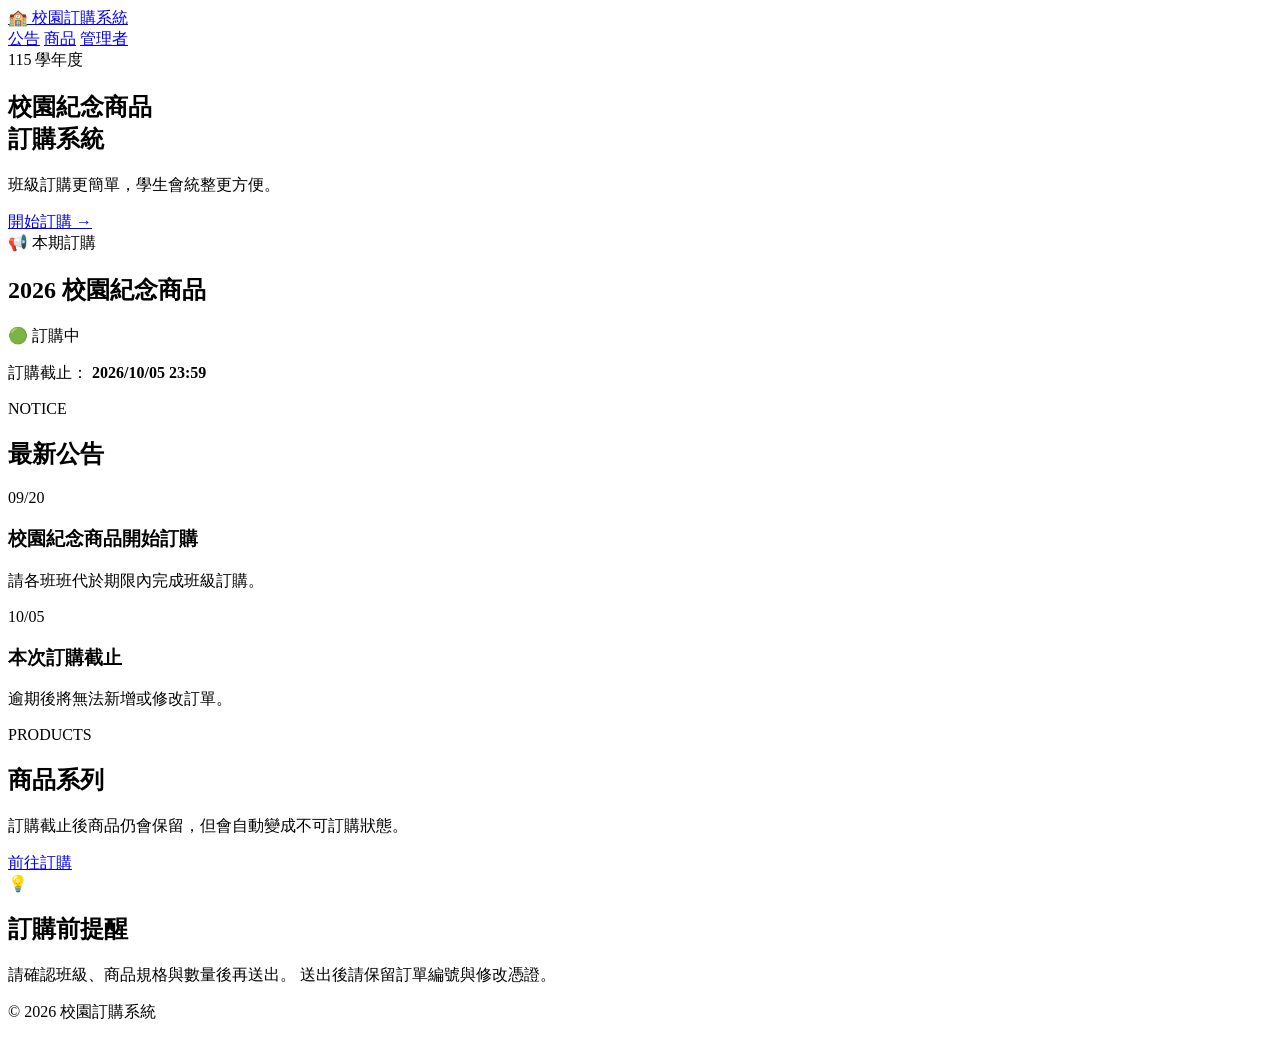
==== index.html @ 56c53947 "Add initial index.html for campus ordering system" ====
<!DOCTYPE html>
<html lang="zh-Hant">
<head>
  <meta charset="UTF-8">
  <meta name="viewport" content="width=device-width, initial-scale=1.0">
  <title>校園訂購系統</title>
  <link rel="stylesheet" href="css/style.css">
</head>

<body>

<header class="site-header">
  <div class="container nav">
    <a href="index.html" class="logo">🏫 校園訂購系統</a>

    <nav>
      <a href="#notice">公告</a>
      <a href="#products">商品</a>
      <a href="admin.html">管理者</a>
    </nav>
  </div>
</header>


<main>

  <!-- 首頁主視覺 -->
  <section class="hero">
    <div class="container hero-grid">

      <div>
        <span class="tag">115 學年度</span>

        <h1>
          校園紀念商品<br>
          訂購系統
        </h1>

        <p>
          班級訂購更簡單，學生會統整更方便。
        </p>

        <a href="order.html" class="btn primary">
          開始訂購 →
        </a>
      </div>


      <div class="hero-card">
        <span>📢 本期訂購</span>

        <h2>2026 校園紀念商品</h2>

        <div class="status open">
          🟢 訂購中
        </div>

        <p>
          訂購截止：
          <strong>2026/10/05 23:59</strong>
        </p>
      </div>

    </div>
  </section>


  <!-- 公告 -->
  <section class="section" id="notice">

    <div class="container">

      <div class="section-title">
        <span class="tag">NOTICE</span>
        <h2>最新公告</h2>
      </div>


      <div class="notice-list">

        <article class="notice-card">
          <div class="notice-date">
            09/20
          </div>

          <div>
            <h3>校園紀念商品開始訂購</h3>
            <p>
              請各班班代於期限內完成班級訂購。
            </p>
          </div>
        </article>


        <article class="notice-card">
          <div class="notice-date">
            10/05
          </div>

          <div>
            <h3>本次訂購截止</h3>
            <p>
              逾期後將無法新增或修改訂單。
            </p>
          </div>
        </article>

      </div>

    </div>

  </section>


  <!-- 商品 -->
  <section class="section light" id="products">

    <div class="container">

      <div class="section-title">
        <span class="tag">PRODUCTS</span>
        <h2>商品系列</h2>
        <p>
          訂購截止後商品仍會保留，但會自動變成不可訂購狀態。
        </p>
      </div>


      <div id="homeProducts" class="product-grid">
        <!-- JS 自動產生商品 -->
      </div>


      <div class="center">
        <a href="order.html" class="btn primary">
          前往訂購
        </a>
      </div>

    </div>

  </section>


  <!-- 提醒 -->
  <section class="section">

    <div class="container">

      <div class="reminder">

        <div class="reminder-icon">
          💡
        </div>

        <div>
          <h2>訂購前提醒</h2>

          <p>
            請確認班級、商品規格與數量後再送出。
            送出後請保留訂單編號與修改憑證。
          </p>
        </div>

      </div>

    </div>

  </section>

</main>


<footer class="footer">

  <div class="container">
    <p>© 2026 校園訂購系統</p>
  </div>

</footer>


<script src="js/main.js"></script>

</body>
</html>
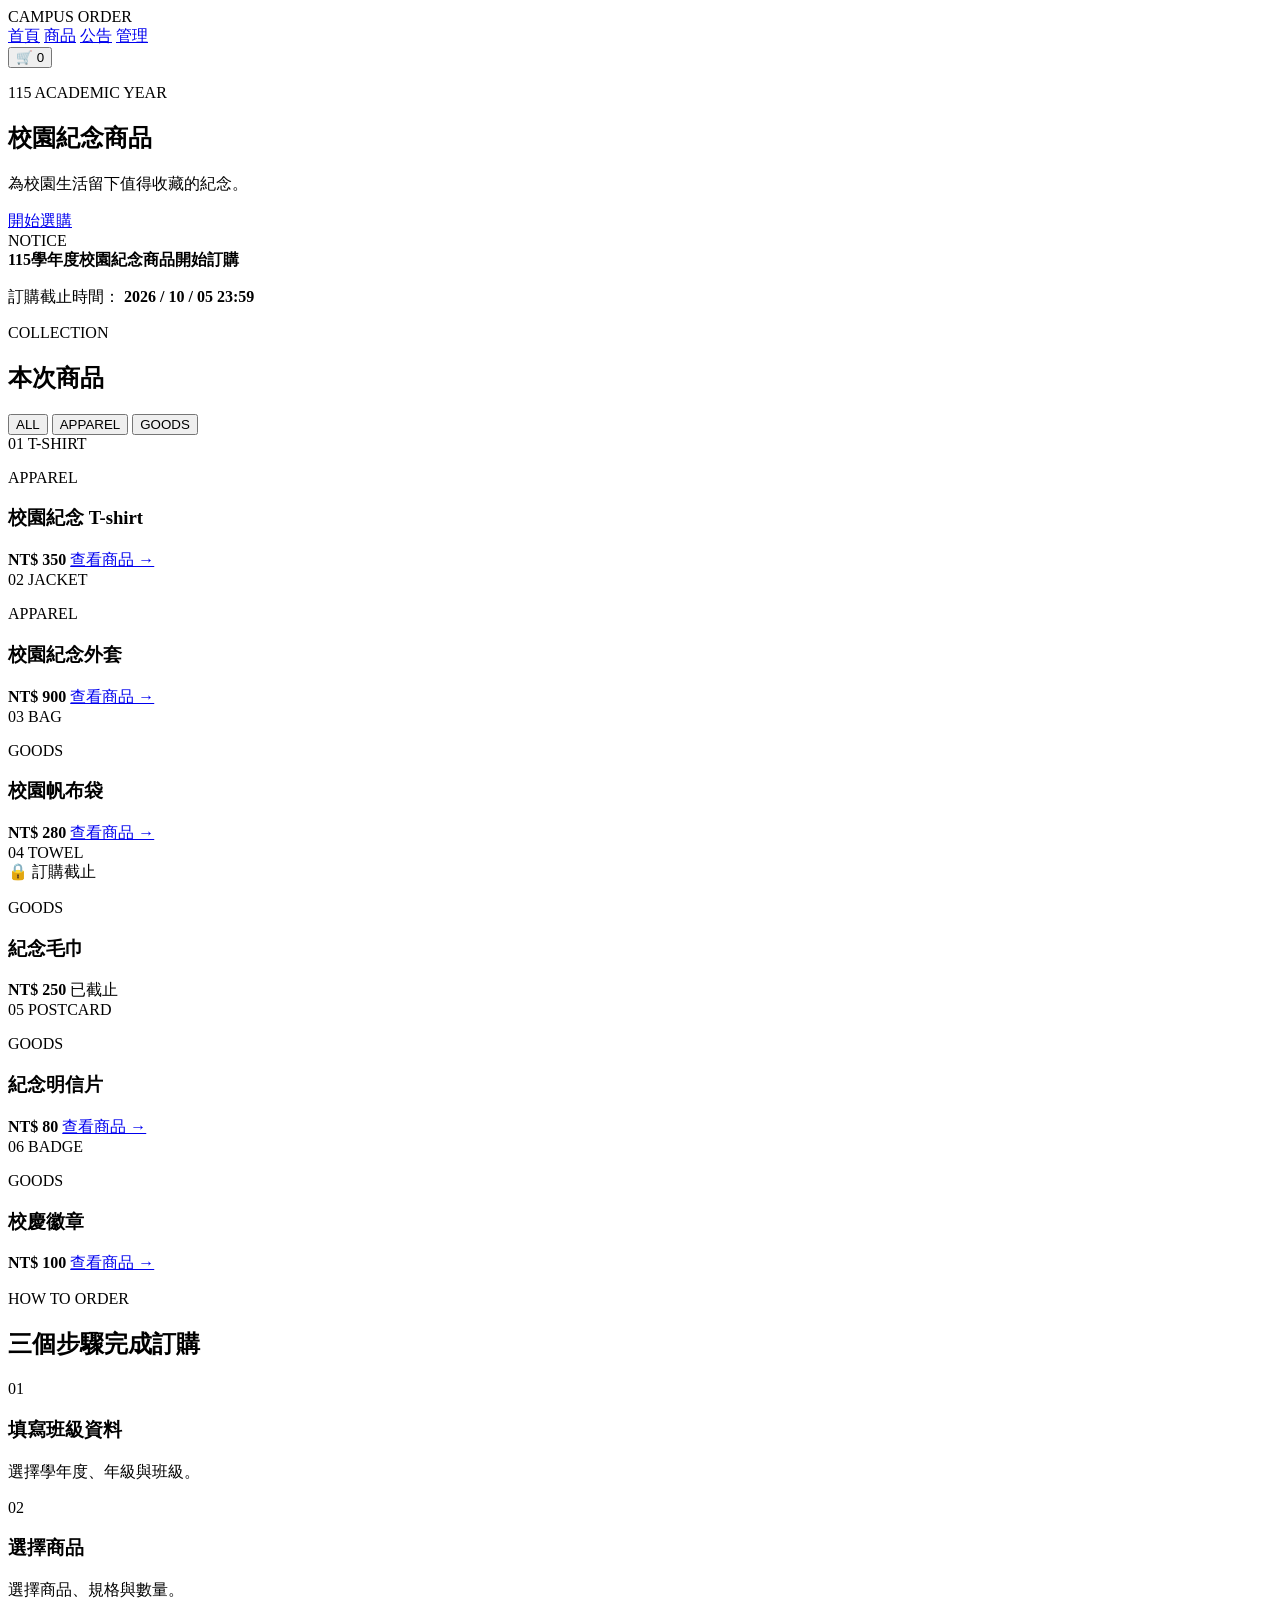
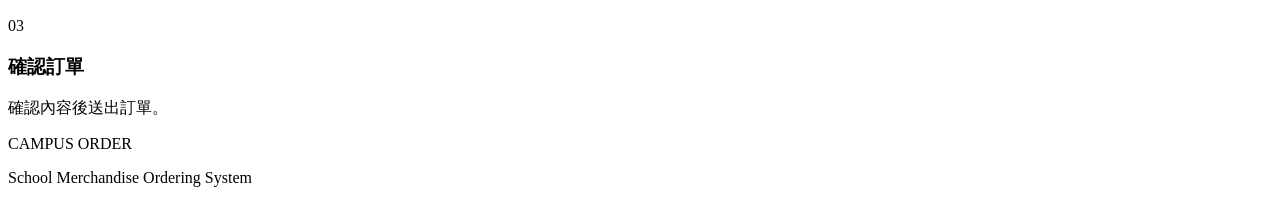
==== commit 7755b678: "Refactor index.html for improved structure and content" ====
--- a/index.html
+++ b/index.html
@@ -1,186 +1,457 @@
 <!DOCTYPE html>
 <html lang="zh-Hant">
 <head>
-  <meta charset="UTF-8">
-  <meta name="viewport" content="width=device-width, initial-scale=1.0">
-  <title>校園訂購系統</title>
-  <link rel="stylesheet" href="css/style.css">
+    <meta charset="UTF-8">
+    <meta name="viewport" content="width=device-width, initial-scale=1.0">
+
+    <title>校園訂購</title>
+
+    <link rel="stylesheet" href="css/style.css">
 </head>
 
 <body>
 
-<header class="site-header">
-  <div class="container nav">
-    <a href="index.html" class="logo">🏫 校園訂購系統</a>
+<!-- ===== 導覽列 ===== -->
+<header class="navbar">
+
+    <div class="logo">
+        CAMPUS
+        <span>ORDER</span>
+    </div>
 
     <nav>
-      <a href="#notice">公告</a>
-      <a href="#products">商品</a>
-      <a href="admin.html">管理者</a>
+        <a href="#" class="active">首頁</a>
+        <a href="#products">商品</a>
+        <a href="#notice">公告</a>
+        <a href="admin.html">管理</a>
     </nav>
-  </div>
+
+    <button class="cart-button">
+        🛒
+        <span>0</span>
+    </button>
+
 </header>
 
 
-<main>
-
-  <!-- 首頁主視覺 -->
-  <section class="hero">
-    <div class="container hero-grid">
-
-      <div>
-        <span class="tag">115 學年度</span>
+<!-- ===== 主視覺 ===== -->
+<section class="hero">
+
+    <div class="hero-content">
+
+        <p class="small-title">
+            115 ACADEMIC YEAR
+        </p>
 
         <h1>
-          校園紀念商品<br>
-          訂購系統
+            校園紀念商品
         </h1>
 
+        <p class="hero-text">
+            為校園生活留下值得收藏的紀念。
+        </p>
+
+        <a href="#products" class="main-button">
+            開始選購
+        </a>
+
+    </div>
+
+</section>
+
+
+<!-- ===== 公告 ===== -->
+<section class="notice" id="notice">
+
+    <div class="notice-title">
+        NOTICE
+    </div>
+
+    <div class="notice-content">
+        <strong>115學年度校園紀念商品開始訂購</strong>
+
         <p>
-          班級訂購更簡單，學生會統整更方便。
+            訂購截止時間：
+            <b>2026 / 10 / 05 23:59</b>
         </p>
-
-        <a href="order.html" class="btn primary">
-          開始訂購 →
-        </a>
-      </div>
-
-
-      <div class="hero-card">
-        <span>📢 本期訂購</span>
-
-        <h2>2026 校園紀念商品</h2>
-
-        <div class="status open">
-          🟢 訂購中
+    </div>
+
+</section>
+
+
+<!-- ===== 商品 ===== -->
+<section class="products-section" id="products">
+
+    <div class="section-header">
+
+        <div>
+            <p class="small-title">COLLECTION</p>
+
+            <h2>本次商品</h2>
         </div>
 
-        <p>
-          訂購截止：
-          <strong>2026/10/05 23:59</strong>
+        <div class="category-menu">
+
+            <button class="selected">
+                ALL
+            </button>
+
+            <button>
+                APPAREL
+            </button>
+
+            <button>
+                GOODS
+            </button>
+
+        </div>
+
+    </div>
+
+
+    <div class="product-grid">
+
+        <!-- 商品 1 -->
+        <article class="product">
+
+            <div class="product-image image-1">
+
+                <span class="product-number">
+                    01
+                </span>
+
+                <span class="fake-product">
+                    T-SHIRT
+                </span>
+
+            </div>
+
+            <div class="product-info">
+
+                <p class="product-category">
+                    APPAREL
+                </p>
+
+                <h3>
+                    校園紀念 T-shirt
+                </h3>
+
+                <div class="product-bottom">
+
+                    <strong>
+                        NT$ 350
+                    </strong>
+
+                    <a href="order.html">
+                        查看商品 →
+                    </a>
+
+                </div>
+
+            </div>
+
+        </article>
+
+
+        <!-- 商品 2 -->
+        <article class="product">
+
+            <div class="product-image image-2">
+
+                <span class="product-number">
+                    02
+                </span>
+
+                <span class="fake-product">
+                    JACKET
+                </span>
+
+            </div>
+
+            <div class="product-info">
+
+                <p class="product-category">
+                    APPAREL
+                </p>
+
+                <h3>
+                    校園紀念外套
+                </h3>
+
+                <div class="product-bottom">
+
+                    <strong>
+                        NT$ 900
+                    </strong>
+
+                    <a href="order.html">
+                        查看商品 →
+                    </a>
+
+                </div>
+
+            </div>
+
+        </article>
+
+
+        <!-- 商品 3 -->
+        <article class="product">
+
+            <div class="product-image image-3">
+
+                <span class="product-number">
+                    03
+                </span>
+
+                <span class="fake-product">
+                    BAG
+                </span>
+
+            </div>
+
+            <div class="product-info">
+
+                <p class="product-category">
+                    GOODS
+                </p>
+
+                <h3>
+                    校園帆布袋
+                </h3>
+
+                <div class="product-bottom">
+
+                    <strong>
+                        NT$ 280
+                    </strong>
+
+                    <a href="order.html">
+                        查看商品 →
+                    </a>
+
+                </div>
+
+            </div>
+
+        </article>
+
+
+        <!-- 商品 4：已截止 -->
+        <article class="product closed">
+
+            <div class="product-image image-4">
+
+                <span class="product-number">
+                    04
+                </span>
+
+                <span class="fake-product">
+                    TOWEL
+                </span>
+
+                <div class="closed-label">
+                    🔒 訂購截止
+                </div>
+
+            </div>
+
+            <div class="product-info">
+
+                <p class="product-category">
+                    GOODS
+                </p>
+
+                <h3>
+                    紀念毛巾
+                </h3>
+
+                <div class="product-bottom">
+
+                    <strong>
+                        NT$ 250
+                    </strong>
+
+                    <span class="disabled-text">
+                        已截止
+                    </span>
+
+                </div>
+
+            </div>
+
+        </article>
+
+
+        <!-- 商品 5 -->
+        <article class="product">
+
+            <div class="product-image image-5">
+
+                <span class="product-number">
+                    05
+                </span>
+
+                <span class="fake-product">
+                    POSTCARD
+                </span>
+
+            </div>
+
+            <div class="product-info">
+
+                <p class="product-category">
+                    GOODS
+                </p>
+
+                <h3>
+                    紀念明信片
+                </h3>
+
+                <div class="product-bottom">
+
+                    <strong>
+                        NT$ 80
+                    </strong>
+
+                    <a href="order.html">
+                        查看商品 →
+                    </a>
+
+                </div>
+
+            </div>
+
+        </article>
+
+
+        <!-- 商品 6 -->
+        <article class="product">
+
+            <div class="product-image image-6">
+
+                <span class="product-number">
+                    06
+                </span>
+
+                <span class="fake-product">
+                    BADGE
+                </span>
+
+            </div>
+
+            <div class="product-info">
+
+                <p class="product-category">
+                    GOODS
+                </p>
+
+                <h3>
+                    校慶徽章
+                </h3>
+
+                <div class="product-bottom">
+
+                    <strong>
+                        NT$ 100
+                    </strong>
+
+                    <a href="order.html">
+                        查看商品 →
+                    </a>
+
+                </div>
+
+            </div>
+
+        </article>
+
+    </div>
+
+</section>
+
+
+<!-- ===== 訂購流程 ===== -->
+<section class="process">
+
+    <div class="process-title">
+
+        <p class="small-title">
+            HOW TO ORDER
         </p>
-      </div>
-
-    </div>
-  </section>
-
-
-  <!-- 公告 -->
-  <section class="section" id="notice">
-
-    <div class="container">
-
-      <div class="section-title">
-        <span class="tag">NOTICE</span>
-        <h2>最新公告</h2>
-      </div>
-
-
-      <div class="notice-list">
-
-        <article class="notice-card">
-          <div class="notice-date">
-            09/20
-          </div>
-
-          <div>
-            <h3>校園紀念商品開始訂購</h3>
+
+        <h2>
+            三個步驟完成訂購
+        </h2>
+
+    </div>
+
+
+    <div class="steps">
+
+        <div class="step">
+
+            <span>01</span>
+
+            <h3>
+                填寫班級資料
+            </h3>
+
             <p>
-              請各班班代於期限內完成班級訂購。
+                選擇學年度、年級與班級。
             </p>
-          </div>
-        </article>
-
-
-        <article class="notice-card">
-          <div class="notice-date">
-            10/05
-          </div>
-
-          <div>
-            <h3>本次訂購截止</h3>
+
+        </div>
+
+
+        <div class="step">
+
+            <span>02</span>
+
+            <h3>
+                選擇商品
+            </h3>
+
             <p>
-              逾期後將無法新增或修改訂單。
+                選擇商品、規格與數量。
             </p>
-          </div>
-        </article>
-
-      </div>
-
-    </div>
-
-  </section>
-
-
-  <!-- 商品 -->
-  <section class="section light" id="products">
-
-    <div class="container">
-
-      <div class="section-title">
-        <span class="tag">PRODUCTS</span>
-        <h2>商品系列</h2>
-        <p>
-          訂購截止後商品仍會保留，但會自動變成不可訂購狀態。
-        </p>
-      </div>
-
-
-      <div id="homeProducts" class="product-grid">
-        <!-- JS 自動產生商品 -->
-      </div>
-
-
-      <div class="center">
-        <a href="order.html" class="btn primary">
-          前往訂購
-        </a>
-      </div>
-
-    </div>
-
-  </section>
-
-
-  <!-- 提醒 -->
-  <section class="section">
-
-    <div class="container">
-
-      <div class="reminder">
-
-        <div class="reminder-icon">
-          💡
+
         </div>
 
-        <div>
-          <h2>訂購前提醒</h2>
-
-          <p>
-            請確認班級、商品規格與數量後再送出。
-            送出後請保留訂單編號與修改憑證。
-          </p>
+
+        <div class="step">
+
+            <span>03</span>
+
+            <h3>
+                確認訂單
+            </h3>
+
+            <p>
+                確認內容後送出訂單。
+            </p>
+
         </div>
 
-      </div>
-
-    </div>
-
-  </section>
-
-</main>
-
-
-<footer class="footer">
-
-  <div class="container">
-    <p>© 2026 校園訂購系統</p>
-  </div>
+    </div>
+
+</section>
+
+
+<!-- ===== Footer ===== -->
+<footer>
+
+    <div class="logo">
+        CAMPUS
+        <span>ORDER</span>
+    </div>
+
+    <p>
+        School Merchandise Ordering System
+    </p>
 
 </footer>
 
-
-<script src="js/main.js"></script>
 
 </body>
 </html>
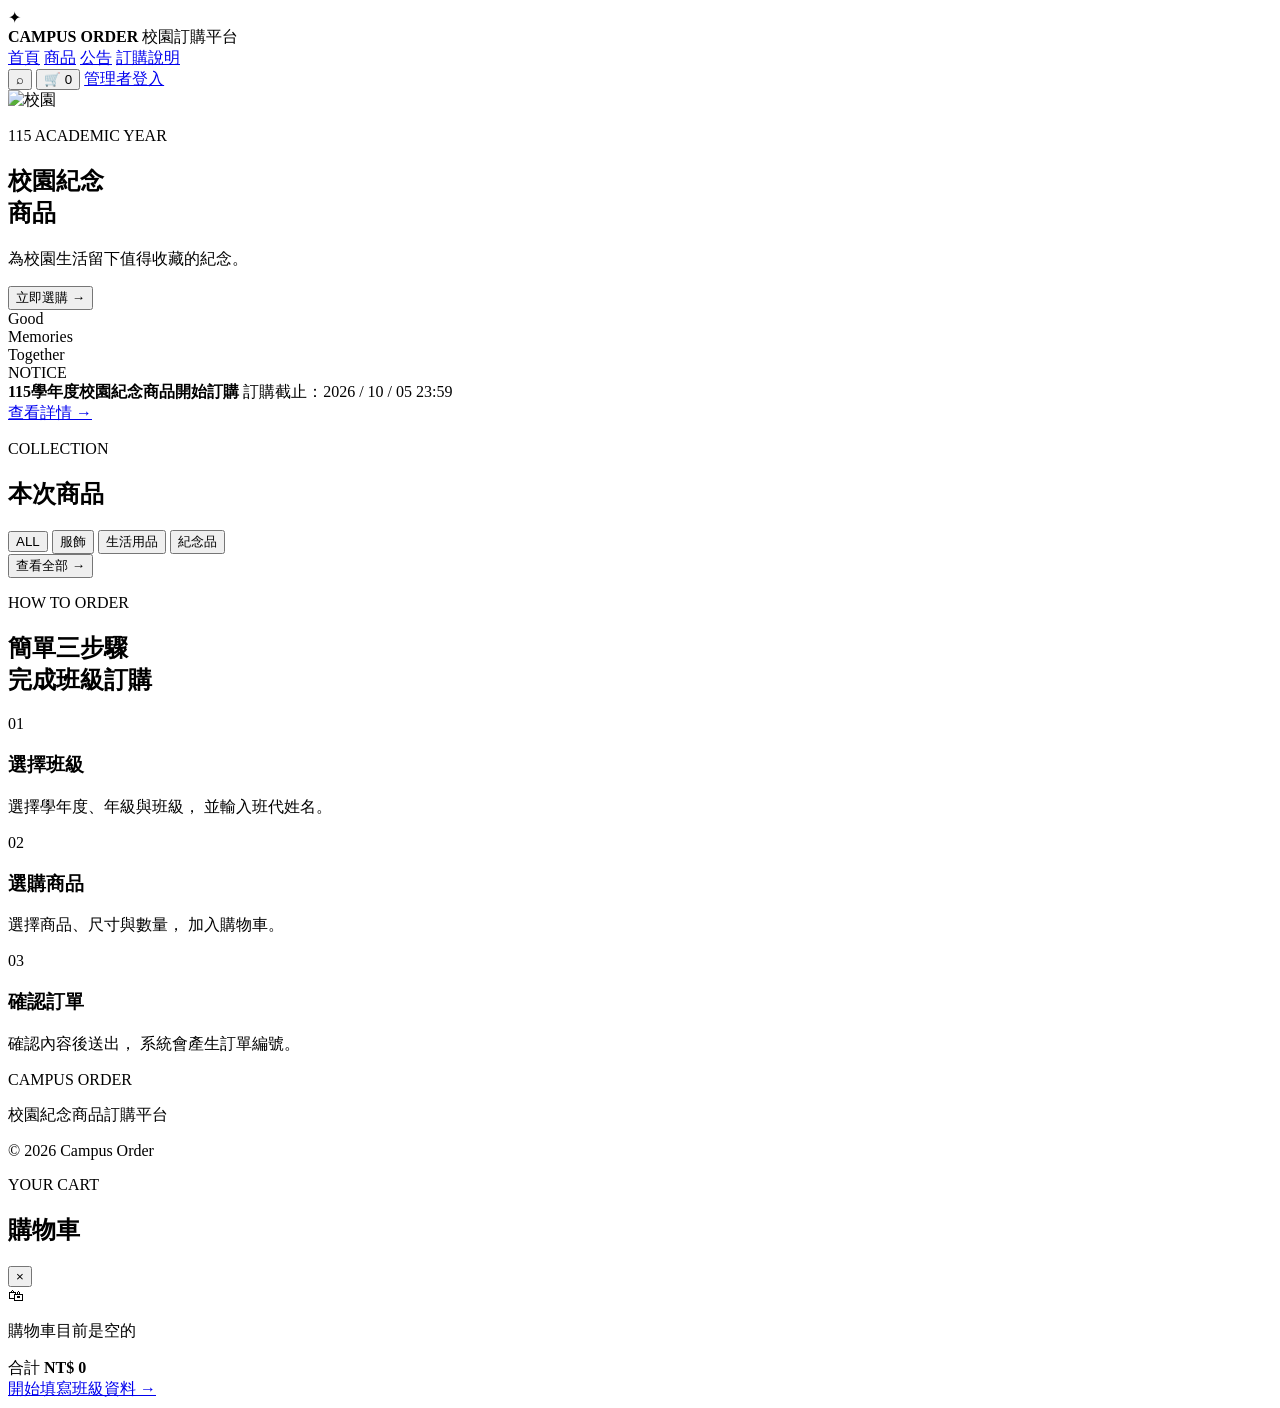
==== commit b2e4715d: "Refactor header and title for Campus Order Updated the title and header structure for clarity. Enhan" ====
--- a/index.html
+++ b/index.html
@@ -4,454 +4,378 @@
     <meta charset="UTF-8">
     <meta name="viewport" content="width=device-width, initial-scale=1.0">
 
-    <title>校園訂購</title>
+    <title>Campus Order｜校園訂購平台</title>
+
+    <link rel="preconnect" href="https://fonts.googleapis.com">
+    <link rel="preconnect" href="https://fonts.gstatic.com" crossorigin>
+
+    <link href="https://fonts.googleapis.com/css2?family=Noto+Sans+TC:wght@300;400;500;600&family=Playfair+Display:wght@400;500&display=swap" rel="stylesheet">
 
     <link rel="stylesheet" href="css/style.css">
 </head>
 
 <body>
 
-<!-- ===== 導覽列 ===== -->
-<header class="navbar">
-
-    <div class="logo">
-        CAMPUS
-        <span>ORDER</span>
-    </div>
-
-    <nav>
+<!-- ================= HEADER ================= -->
+
+<header class="header">
+
+    <div class="brand">
+        <div class="brand-mark">✦</div>
+
+        <div class="brand-text">
+            <strong>CAMPUS ORDER</strong>
+            <span>校園訂購平台</span>
+        </div>
+    </div>
+
+
+    <nav class="nav">
+
         <a href="#" class="active">首頁</a>
         <a href="#products">商品</a>
         <a href="#notice">公告</a>
-        <a href="admin.html">管理</a>
+        <a href="#about">訂購說明</a>
+
     </nav>
 
-    <button class="cart-button">
-        🛒
-        <span>0</span>
-    </button>
+
+    <div class="header-actions">
+
+        <button class="icon-button" id="searchBtn">
+            <span>⌕</span>
+        </button>
+
+        <button class="cart-button" id="cartBtn">
+
+            <span class="cart-icon">🛒</span>
+
+            <span class="cart-count" id="cartCount">
+                0
+            </span>
+
+        </button>
+
+        <a href="admin.html" class="admin-button">
+            管理者登入
+        </a>
+
+    </div>
 
 </header>
 
 
-<!-- ===== 主視覺 ===== -->
+<!-- ================= HERO ================= -->
+
 <section class="hero">
 
+    <div class="hero-image">
+
+        <!-- 之後把自己的校園照片放到 images/hero.jpg -->
+
+        <img
+            src="images/hero.jpg"
+            alt="校園"
+        >
+
+        <div class="hero-overlay"></div>
+
+    </div>
+
+
     <div class="hero-content">
 
-        <p class="small-title">
+        <p class="eyebrow">
             115 ACADEMIC YEAR
         </p>
 
         <h1>
-            校園紀念商品
+            校園紀念<br>
+            商品
         </h1>
 
-        <p class="hero-text">
+        <p class="hero-description">
             為校園生活留下值得收藏的紀念。
         </p>
 
-        <a href="#products" class="main-button">
-            開始選購
-        </a>
-
+        <button
+            class="primary-button"
+            onclick="scrollToProducts()"
+        >
+            立即選購
+            <span>→</span>
+        </button>
+
+    </div>
+
+
+    <div class="hero-side-text">
+        Good<br>
+        Memories<br>
+        Together
+    </div>
+
+
+    <div class="hero-slider">
+        <span class="slider-active"></span>
+        <span></span>
+        <span></span>
     </div>
 
 </section>
 
 
-<!-- ===== 公告 ===== -->
+<!-- ================= NOTICE ================= -->
+
 <section class="notice" id="notice">
 
-    <div class="notice-title">
+    <div class="notice-label">
         NOTICE
     </div>
 
+    <div class="notice-line"></div>
+
     <div class="notice-content">
-        <strong>115學年度校園紀念商品開始訂購</strong>
-
-        <p>
-            訂購截止時間：
-            <b>2026 / 10 / 05 23:59</b>
-        </p>
-    </div>
+
+        <strong>
+            115學年度校園紀念商品開始訂購
+        </strong>
+
+        <span>
+            訂購截止：2026 / 10 / 05 23:59
+        </span>
+
+    </div>
+
+    <a href="#about" class="notice-link">
+        查看詳情 →
+    </a>
 
 </section>
 
 
-<!-- ===== 商品 ===== -->
-<section class="products-section" id="products">
+<!-- ================= PRODUCTS ================= -->
+
+<main id="products" class="products-section">
 
     <div class="section-header">
 
         <div>
-            <p class="small-title">COLLECTION</p>
-
-            <h2>本次商品</h2>
-        </div>
-
-        <div class="category-menu">
-
-            <button class="selected">
+
+            <p class="eyebrow">
+                COLLECTION
+            </p>
+
+            <h2>
+                本次商品
+            </h2>
+
+        </div>
+
+
+        <div class="category-tabs">
+
+            <button
+                class="category active"
+                data-category="all"
+            >
                 ALL
             </button>
 
-            <button>
-                APPAREL
+            <button
+                class="category"
+                data-category="clothing"
+            >
+                服飾
             </button>
 
-            <button>
-                GOODS
+            <button
+                class="category"
+                data-category="life"
+            >
+                生活用品
             </button>
 
-        </div>
-
-    </div>
-
-
-    <div class="product-grid">
-
-        <!-- 商品 1 -->
-        <article class="product">
-
-            <div class="product-image image-1">
-
-                <span class="product-number">
-                    01
-                </span>
-
-                <span class="fake-product">
-                    T-SHIRT
-                </span>
+            <button
+                class="category"
+                data-category="souvenir"
+            >
+                紀念品
+            </button>
+
+        </div>
+
+
+        <button class="view-all">
+            查看全部 →
+        </button>
+
+    </div>
+
+
+    <div class="product-grid" id="productGrid">
+
+        <!-- 商品由 JS 自動產生 -->
+
+    </div>
+
+</main>
+
+
+<!-- ================= ABOUT ================= -->
+
+<section class="about" id="about">
+
+    <div class="about-inner">
+
+        <div>
+
+            <p class="eyebrow">
+                HOW TO ORDER
+            </p>
+
+            <h2>
+                簡單三步驟<br>
+                完成班級訂購
+            </h2>
+
+        </div>
+
+
+        <div class="steps">
+
+            <div class="step">
+
+                <span>01</span>
+
+                <h3>
+                    選擇班級
+                </h3>
+
+                <p>
+                    選擇學年度、年級與班級，
+                    並輸入班代姓名。
+                </p>
 
             </div>
 
-            <div class="product-info">
-
-                <p class="product-category">
-                    APPAREL
+
+            <div class="step">
+
+                <span>02</span>
+
+                <h3>
+                    選購商品
+                </h3>
+
+                <p>
+                    選擇商品、尺寸與數量，
+                    加入購物車。
                 </p>
 
+            </div>
+
+
+            <div class="step">
+
+                <span>03</span>
+
                 <h3>
-                    校園紀念 T-shirt
+                    確認訂單
                 </h3>
 
-                <div class="product-bottom">
-
-                    <strong>
-                        NT$ 350
-                    </strong>
-
-                    <a href="order.html">
-                        查看商品 →
-                    </a>
-
-                </div>
+                <p>
+                    確認內容後送出，
+                    系統會產生訂單編號。
+                </p>
 
             </div>
 
-        </article>
-
-
-        <!-- 商品 2 -->
-        <article class="product">
-
-            <div class="product-image image-2">
-
-                <span class="product-number">
-                    02
-                </span>
-
-                <span class="fake-product">
-                    JACKET
-                </span>
-
-            </div>
-
-            <div class="product-info">
-
-                <p class="product-category">
-                    APPAREL
-                </p>
-
-                <h3>
-                    校園紀念外套
-                </h3>
-
-                <div class="product-bottom">
-
-                    <strong>
-                        NT$ 900
-                    </strong>
-
-                    <a href="order.html">
-                        查看商品 →
-                    </a>
-
-                </div>
-
-            </div>
-
-        </article>
-
-
-        <!-- 商品 3 -->
-        <article class="product">
-
-            <div class="product-image image-3">
-
-                <span class="product-number">
-                    03
-                </span>
-
-                <span class="fake-product">
-                    BAG
-                </span>
-
-            </div>
-
-            <div class="product-info">
-
-                <p class="product-category">
-                    GOODS
-                </p>
-
-                <h3>
-                    校園帆布袋
-                </h3>
-
-                <div class="product-bottom">
-
-                    <strong>
-                        NT$ 280
-                    </strong>
-
-                    <a href="order.html">
-                        查看商品 →
-                    </a>
-
-                </div>
-
-            </div>
-
-        </article>
-
-
-        <!-- 商品 4：已截止 -->
-        <article class="product closed">
-
-            <div class="product-image image-4">
-
-                <span class="product-number">
-                    04
-                </span>
-
-                <span class="fake-product">
-                    TOWEL
-                </span>
-
-                <div class="closed-label">
-                    🔒 訂購截止
-                </div>
-
-            </div>
-
-            <div class="product-info">
-
-                <p class="product-category">
-                    GOODS
-                </p>
-
-                <h3>
-                    紀念毛巾
-                </h3>
-
-                <div class="product-bottom">
-
-                    <strong>
-                        NT$ 250
-                    </strong>
-
-                    <span class="disabled-text">
-                        已截止
-                    </span>
-
-                </div>
-
-            </div>
-
-        </article>
-
-
-        <!-- 商品 5 -->
-        <article class="product">
-
-            <div class="product-image image-5">
-
-                <span class="product-number">
-                    05
-                </span>
-
-                <span class="fake-product">
-                    POSTCARD
-                </span>
-
-            </div>
-
-            <div class="product-info">
-
-                <p class="product-category">
-                    GOODS
-                </p>
-
-                <h3>
-                    紀念明信片
-                </h3>
-
-                <div class="product-bottom">
-
-                    <strong>
-                        NT$ 80
-                    </strong>
-
-                    <a href="order.html">
-                        查看商品 →
-                    </a>
-
-                </div>
-
-            </div>
-
-        </article>
-
-
-        <!-- 商品 6 -->
-        <article class="product">
-
-            <div class="product-image image-6">
-
-                <span class="product-number">
-                    06
-                </span>
-
-                <span class="fake-product">
-                    BADGE
-                </span>
-
-            </div>
-
-            <div class="product-info">
-
-                <p class="product-category">
-                    GOODS
-                </p>
-
-                <h3>
-                    校慶徽章
-                </h3>
-
-                <div class="product-bottom">
-
-                    <strong>
-                        NT$ 100
-                    </strong>
-
-                    <a href="order.html">
-                        查看商品 →
-                    </a>
-
-                </div>
-
-            </div>
-
-        </article>
+        </div>
 
     </div>
 
 </section>
 
 
-<!-- ===== 訂購流程 ===== -->
-<section class="process">
-
-    <div class="process-title">
-
-        <p class="small-title">
-            HOW TO ORDER
-        </p>
-
-        <h2>
-            三個步驟完成訂購
-        </h2>
-
-    </div>
-
-
-    <div class="steps">
-
-        <div class="step">
-
-            <span>01</span>
-
-            <h3>
-                填寫班級資料
-            </h3>
-
-            <p>
-                選擇學年度、年級與班級。
-            </p>
-
-        </div>
-
-
-        <div class="step">
-
-            <span>02</span>
-
-            <h3>
-                選擇商品
-            </h3>
-
-            <p>
-                選擇商品、規格與數量。
-            </p>
-
-        </div>
-
-
-        <div class="step">
-
-            <span>03</span>
-
-            <h3>
-                確認訂單
-            </h3>
-
-            <p>
-                確認內容後送出訂單。
-            </p>
-
-        </div>
-
-    </div>
-
-</section>
-
-
-<!-- ===== Footer ===== -->
-<footer>
-
-    <div class="logo">
-        CAMPUS
-        <span>ORDER</span>
+<!-- ================= FOOTER ================= -->
+
+<footer class="footer">
+
+    <div class="footer-brand">
+        CAMPUS ORDER
     </div>
 
     <p>
-        School Merchandise Ordering System
+        校園紀念商品訂購平台
     </p>
 
+    <span>
+        © 2026 Campus Order
+    </span>
+
 </footer>
 
+
+<!-- ================= CART ================= -->
+
+<div class="cart-overlay" id="cartOverlay"></div>
+
+
+<aside class="cart-panel" id="cartPanel">
+
+    <div class="cart-header">
+
+        <div>
+            <p class="eyebrow">YOUR CART</p>
+            <h2>購物車</h2>
+        </div>
+
+        <button id="closeCart">
+            ×
+        </button>
+
+    </div>
+
+
+    <div class="cart-items" id="cartItems">
+
+        <div class="empty-cart">
+            <span>🛍</span>
+            <p>購物車目前是空的</p>
+        </div>
+
+    </div>
+
+
+    <div class="cart-footer">
+
+        <div class="cart-total">
+
+            <span>
+                合計
+            </span>
+
+            <strong id="cartTotal">
+                NT$ 0
+            </strong>
+
+        </div>
+
+
+        <a
+            href="order.html"
+            class="checkout-button"
+        >
+            開始填寫班級資料 →
+        </a>
+
+    </div>
+
+</aside>
+
+
+<script src="js/main.js"></script>
 
 </body>
 </html>
